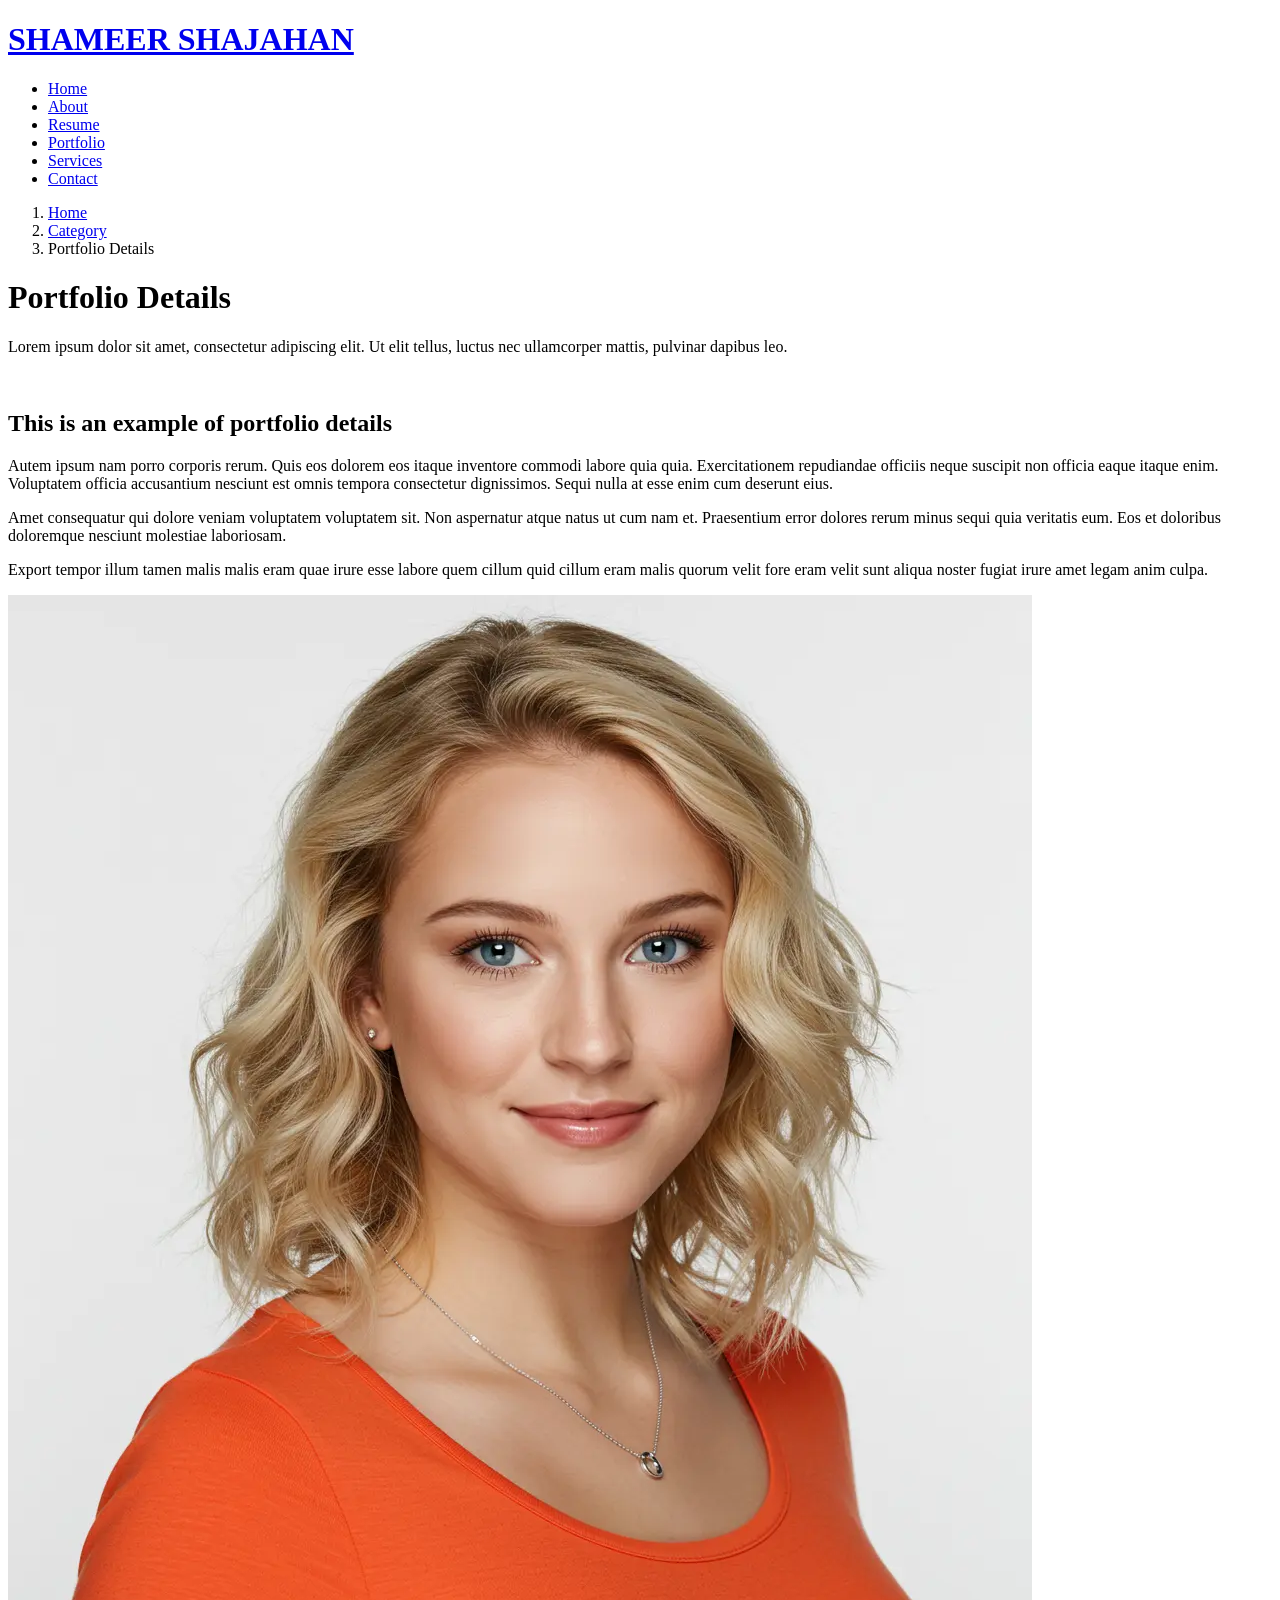
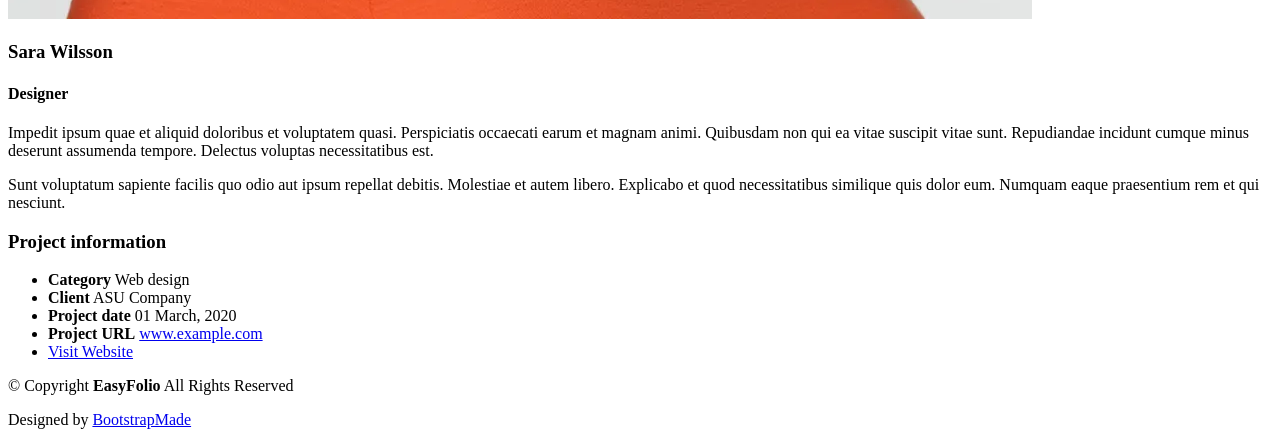
==== portfolio-details.html @ fe0ed195 "add my new portfolio" ====
<!DOCTYPE html>
<html lang="en">


  <head>
    <meta charset="utf-8">
    <meta content="width=device-width, initial-scale=1.0" name="viewport">
    <title>shameer shajahan</title>
    <meta name="description" content="">
    <meta name="keywords" content="">
  
    <!-- Favicons -->
    <!-- <link href="assets/img/favicon.png" rel="icon"> -->
    <link href="assets/img/apple-touch-icon.png" rel="apple-touch-icon">
  
    <!-- Fonts -->
    <link href="https://fonts.googleapis.com" rel="preconnect">
    <link href="https://fonts.gstatic.com" rel="preconnect" crossorigin>
    <link href="https://fonts.googleapis.com/css2?family=Roboto:ital,wght@0,100;0,300;0,400;0,500;0,700;0,900;1,100;1,300;1,400;1,500;1,700;1,900&family=Noto+Sans:ital,wght@0,100;0,200;0,300;0,400;0,500;0,600;0,700;0,800;0,900;1,100;1,200;1,300;1,400;1,500;1,600;1,700;1,800;1,900&family=Questrial:wght@400&display=swap" rel="stylesheet">
  
    <!-- Vendor CSS Files -->
    <link href="assets/vendor/bootstrap/css/bootstrap.min.css" rel="stylesheet">
    <link href="assets/vendor/bootstrap-icons/bootstrap-icons.css" rel="stylesheet">
    <link href="assets/vendor/aos/aos.css" rel="stylesheet">
    <link href="assets/vendor/glightbox/css/glightbox.min.css" rel="stylesheet">
    <link href="assets/vendor/swiper/swiper-bundle.min.css" rel="stylesheet">
  
    <!-- Main CSS File -->
    <link href="assets/css/main.css" rel="stylesheet">
  
    <!-- =======================================================
    * Template Name: EasyFolio
    * Template URL: https://bootstrapmade.com/easyfolio-bootstrap-portfolio-template/
    * Updated: Feb 21 2025 with Bootstrap v5.3.3
    * Author: BootstrapMade.com
    * License: https://bootstrapmade.com/license/
    ======================================================== -->
  </head>
  
  <body class="index-page">
  
    <header id="header" class="header d-flex align-items-center sticky-top">
      <div class="header-container container-fluid container-xl position-relative d-flex align-items-center justify-content-between">
  
        <a href="index.html" class="logo d-flex align-items-center me-auto me-xl-0">
          <!-- Uncomment the line below if you also wish to use an image logo -->
          <!-- <img src="assets/img/logo.webp" alt=""> -->
          <h1 class="sitename">SHAMEER SHAJAHAN</h1>
        </a>
  
        <nav id="navmenu" class="navmenu">
          <ul>
            <li><a href="#hero" class="active">Home</a></li>
            <li><a href="#about">About</a></li>
            <li><a href="#resume">Resume</a></li>
            <li><a href="#portfolio">Portfolio</a></li>
            <li><a href="#services">Services</a></li>
            <!-- <li class="dropdown"><a href="#"><span>Dropdown</span> <i class="bi bi-chevron-down toggle-dropdown"></i></a>
              <ul>
                <li><a href="#">Dropdown 1</a></li>
                <li class="dropdown"><a href="#"><span>Deep Dropdown</span> <i class="bi bi-chevron-down toggle-dropdown"></i></a>
                  <ul>
                    <li><a href="#">Deep Dropdown 1</a></li>
                    <li><a href="#">Deep Dropdown 2</a></li>
                    <li><a href="#">Deep Dropdown 3</a></li>
                    <li><a href="#">Deep Dropdown 4</a></li>
                    <li><a href="#">Deep Dropdown 5</a></li>
                  </ul>
                </li>
                <li><a href="#">Dropdown 2</a></li>
                <li><a href="#">Dropdown 3</a></li>
                <li><a href="#">Dropdown 4</a></li>
              </ul>
            </li> -->
            <li><a href="#contact">Contact</a></li>
          </ul>
          <i class="mobile-nav-toggle d-xl-none bi bi-list"></i>
        </nav>
  
        <div class="header-social-links">
          <a href="#" class="linkedin"><i class="bi bi-linkedin"></i></a>
          <!-- <a href="#" class="twitter"><i class="bi bi-twitter-x"></i></a> -->
          <a href="#" class="instagram"><i class="bi bi-instagram"></i></a>
          <a href="#" class="facebook"><i class="bi bi-facebook"></i></a>
        </div>
  
      </div>
    </header>
  

  <main class="main">

    <!-- Page Title -->
    <div class="page-title">
      <div class="breadcrumbs">
        <nav aria-label="breadcrumb">
          <ol class="breadcrumb">
            <li class="breadcrumb-item"><a href="#"><i class="bi bi-house"></i> Home</a></li>
            <li class="breadcrumb-item"><a href="#">Category</a></li>
            <li class="breadcrumb-item active current">Portfolio Details</li>
          </ol>
        </nav>
      </div>

      <div class="title-wrapper">
        <h1>Portfolio Details</h1>
        <p>Lorem ipsum dolor sit amet, consectetur adipiscing elit. Ut elit tellus, luctus nec ullamcorper mattis, pulvinar dapibus leo.</p>
      </div>
    </div><!-- End Page Title -->

    <!-- Portfolio Details Section -->
    <section id="portfolio-details" class="portfolio-details section">

      <div class="container" data-aos="fade-up">

        <div class="row gy-4 g-lg-5">
          <div class="col-lg-6">
            <img src="assets/img/portfolio/portfolio-1.webp" class="img-fluid mb-4" alt="">
            <img src="assets/img/portfolio/portfolio-10.webp" class="img-fluid mb-4" alt="">
            <img src="assets/img/portfolio/portfolio-7.webp" class="img-fluid mb-4" alt="">
            <img src="assets/img/portfolio/portfolio-4.webp" class="img-fluid mb-4" alt="">
            <img src="assets/img/portfolio/portfolio-5.webp" class="img-fluid mb-4" alt="">
            <img src="assets/img/portfolio/portfolio-11.webp" class="img-fluid mb-4" alt="">
            <img src="assets/img/portfolio/portfolio-8.webp" class="img-fluid mb-4" alt="">
          </div>

          <div class="col-lg-6">

            <div class="position-sticky" style="top: 40px">
              <div class="portfolio-description">
                <h2>This is an example of portfolio details</h2>
                <p>
                  Autem ipsum nam porro corporis rerum. Quis eos dolorem eos itaque inventore commodi labore quia quia. Exercitationem repudiandae officiis neque suscipit non officia eaque itaque enim. Voluptatem officia accusantium nesciunt est omnis tempora consectetur dignissimos. Sequi nulla at esse enim cum deserunt eius.
                </p>
                <p>
                  Amet consequatur qui dolore veniam voluptatem voluptatem sit. Non aspernatur atque natus ut cum nam et. Praesentium error dolores rerum minus sequi quia veritatis eum. Eos et doloribus doloremque nesciunt molestiae laboriosam.
                </p>

                <div class="testimonial-item">
                  <p>
                    <i class="bi bi-quote quote-icon-left"></i>
                    <span>Export tempor illum tamen malis malis eram quae irure esse labore quem cillum quid cillum eram malis quorum velit fore eram velit sunt aliqua noster fugiat irure amet legam anim culpa.</span>
                    <i class="bi bi-quote quote-icon-right"></i>
                  </p>
                  <div>
                    <img src="assets/img/person/person-f-5.webp" class="testimonial-img" alt="">
                    <h3>Sara Wilsson</h3>
                    <h4>Designer</h4>
                  </div>
                </div>

                <p>
                  Impedit ipsum quae et aliquid doloribus et voluptatem quasi. Perspiciatis occaecati earum et magnam animi. Quibusdam non qui ea vitae suscipit vitae sunt. Repudiandae incidunt cumque minus deserunt assumenda tempore. Delectus voluptas necessitatibus est.
                </p>

                <p>
                  Sunt voluptatum sapiente facilis quo odio aut ipsum repellat debitis. Molestiae et autem libero. Explicabo et quod necessitatibus similique quis dolor eum. Numquam eaque praesentium rem et qui nesciunt.
                </p>

              </div>

              <div class="portfolio-info mt-5">
                <h3>Project information</h3>
                <ul>
                  <li><strong>Category</strong> Web design</li>
                  <li><strong>Client</strong> ASU Company</li>
                  <li><strong>Project date</strong> 01 March, 2020</li>
                  <li><strong>Project URL</strong> <a href="#">www.example.com</a></li>
                  <li><a href="#" class="btn-visit align-self-start">Visit Website</a></li>
                </ul>
              </div>
            </div>

          </div>
        </div>

      </div>

    </section><!-- /Portfolio Details Section -->

  </main>

  <footer id="footer" class="footer">

    <div class="container">
      <div class="copyright text-center ">
        <p>© <span>Copyright</span> <strong class="px-1 sitename">EasyFolio</strong> <span>All Rights Reserved</span></p>
      </div>
      <div class="social-links d-flex justify-content-center">
        <a href=""><i class="bi bi-twitter-x"></i></a>
        <a href=""><i class="bi bi-facebook"></i></a>
        <a href=""><i class="bi bi-instagram"></i></a>
        <a href=""><i class="bi bi-linkedin"></i></a>
      </div>
      <div class="credits">
        <!-- All the links in the footer should remain intact. -->
        <!-- You can delete the links only if you've purchased the pro version. -->
        <!-- Licensing information: https://bootstrapmade.com/license/ -->
        <!-- Purchase the pro version with working PHP/AJAX contact form: [buy-url] -->
        Designed by <a href="https://bootstrapmade.com/">BootstrapMade</a>
      </div>
    </div>

  </footer>

  <!-- Scroll Top -->
  <a href="#" id="scroll-top" class="scroll-top d-flex align-items-center justify-content-center"><i class="bi bi-arrow-up-short"></i></a>

  <!-- Vendor JS Files -->
  <script src="assets/vendor/bootstrap/js/bootstrap.bundle.min.js"></script>
  <script src="assets/vendor/php-email-form/validate.js"></script>
  <script src="assets/vendor/aos/aos.js"></script>
  <script src="assets/vendor/waypoints/noframework.waypoints.js"></script>
  <script src="assets/vendor/glightbox/js/glightbox.min.js"></script>
  <script src="assets/vendor/imagesloaded/imagesloaded.pkgd.min.js"></script>
  <script src="assets/vendor/isotope-layout/isotope.pkgd.min.js"></script>
  <script src="assets/vendor/swiper/swiper-bundle.min.js"></script>

  <!-- Main JS File -->
  <script src="assets/js/main.js"></script>

</body>

</html>
---- assets/css/main.css ----
/**
* Template Name: EasyFolio
* Template URL: https://bootstrapmade.com/easyfolio-bootstrap-portfolio-template/
* Updated: Feb 21 2025 with Bootstrap v5.3.3
* Author: BootstrapMade.com
* License: https://bootstrapmade.com/license/
*/

/*--------------------------------------------------------------
# Font & Color Variables
# Help: https://bootstrapmade.com/color-system/
--------------------------------------------------------------*/
/* Fonts */
:root {
  --default-font: "Roboto",  system-ui, -apple-system, "Segoe UI", Roboto, "Helvetica Neue", Arial, "Noto Sans", "Liberation Sans", sans-serif, "Apple Color Emoji", "Segoe UI Emoji", "Segoe UI Symbol", "Noto Color Emoji";
  --heading-font: "Questrial",  sans-serif;
  --nav-font: "Noto Sans",  sans-serif;
}

/* Global Colors - The following color variables are used throughout the website. Updating them here will change the color scheme of the entire website */
:root { 
  --background-color: #ffffff; /* Background color for the entire website, including individual sections */
  --default-color: #0a0f14; /* Default color used for the majority of the text content across the entire website */
  --heading-color: #0f2943; /* Color for headings, subheadings and title throughout the website */
  --accent-color: #e87532; /* Accent color that represents your brand on the website. It's used for buttons, links, and other elements that need to stand out */
  --surface-color: #ffffff; /* The surface color is used as a background of boxed elements within sections, such as cards, icon boxes, or other elements that require a visual separation from the global background. */
  --contrast-color: #ffffff; /* Contrast color for text, ensuring readability against backgrounds of accent, heading, or default colors. */
}

/* Nav Menu Colors - The following color variables are used specifically for the navigation menu. They are separate from the global colors to allow for more customization options */
:root {
  --nav-color: #0a0f14;  /* The default color of the main navmenu links */
  --nav-hover-color: #e87532; /* Applied to main navmenu links when they are hovered over or active */
  --nav-mobile-background-color: #ffffff; /* Used as the background color for mobile navigation menu */
  --nav-dropdown-background-color: #ffffff; /* Used as the background color for dropdown items that appear when hovering over primary navigation items */
  --nav-dropdown-color: #0a0f14; /* Used for navigation links of the dropdown items in the navigation menu. */
  --nav-dropdown-hover-color: #e87532; /* Similar to --nav-hover-color, this color is applied to dropdown navigation links when they are hovered over. */
}

/* Color Presets - These classes override global colors when applied to any section or element, providing reuse of the sam color scheme. */

.light-background {
  --background-color: #faf9fb;
  --surface-color: #ffffff;
}

.dark-background {
  --background-color: #060606;
  --default-color: #ffffff;
  --heading-color: #ffffff;
  --surface-color: #252525;
  --contrast-color: #ffffff;
}

/* Smooth scroll */
:root {
  scroll-behavior: smooth;
}

/*--------------------------------------------------------------
# General Styling & Shared Classes
--------------------------------------------------------------*/
body {
  color: var(--default-color);
  background-color: var(--background-color);
  font-family: var(--default-font);
}

a {
  color: var(--accent-color);
  text-decoration: none;
  transition: 0.3s;
}

a:hover {
  color: color-mix(in srgb, var(--accent-color), transparent 25%);
  text-decoration: none;
}

h1,
h2,
h3,
h4,
h5,
h6 {
  color: var(--heading-color);
  font-family: var(--heading-font);
}

/* PHP Email Form Messages
------------------------------*/
.php-email-form .error-message {
  display: none;
  background: #df1529;
  color: #ffffff;
  text-align: left;
  padding: 15px;
  margin-bottom: 24px;
  font-weight: 600;
}

.php-email-form .sent-message {
  display: none;
  color: #ffffff;
  background: #059652;
  text-align: center;
  padding: 15px;
  margin-bottom: 24px;
  font-weight: 600;
}

.php-email-form .loading {
  display: none;
  background: var(--surface-color);
  text-align: center;
  padding: 15px;
  margin-bottom: 24px;
}

.php-email-form .loading:before {
  content: "";
  display: inline-block;
  border-radius: 50%;
  width: 24px;
  height: 24px;
  margin: 0 10px -6px 0;
  border: 3px solid var(--accent-color);
  border-top-color: var(--surface-color);
  animation: php-email-form-loading 1s linear infinite;
}

@keyframes php-email-form-loading {
  0% {
    transform: rotate(0deg);
  }

  100% {
    transform: rotate(360deg);
  }
}

/*--------------------------------------------------------------
# Global Header
--------------------------------------------------------------*/
.header {
  color: var(--default-color);
  background-color: var(--background-color);
  padding: 20px 0;
  transition: all 0.5s;
  z-index: 997;
}

.header .header-container {
  background: var(--surface-color);
  border-radius: 50px;
  padding: 5px 25px;
  box-shadow: 0px 2px 15px rgba(0, 0, 0, 0.1);
}

.header .logo {
  line-height: 1;
}

.header .logo img {
  max-height: 36px;
  margin-right: 8px;
}

.header .logo h1 {
  font-size: 24px;
  margin: 0;
  padding-left: 5px;
  font-weight: 500;
  color: var(--heading-color);
}

.header .header-social-links {
  padding-right: 15px;
}

.header .header-social-links a {
  color: color-mix(in srgb, var(--default-color), transparent 40%);
  padding-left: 6px;
  display: inline-block;
  transition: 0.3s;
  font-size: 16px;
}

.header .header-social-links a:hover {
  color: var(--accent-color);
}

.header .header-social-links a i {
  line-height: 0px;
}

@media (max-width: 1200px) {
  .header {
    padding-top: 10px;
  }

  .header .header-container {
    margin-left: 10px;
    margin-right: 10px;
    padding: 10px 5px 10px 15px;
  }

  .header .logo {
    order: 1;
  }

  .header .header-social-links {
    order: 2;
  }

  .header .navmenu {
    order: 3;
  }
}

/*--------------------------------------------------------------
# Navigation Menu
--------------------------------------------------------------*/
/* Navmenu - Desktop */
@media (min-width: 1200px) {
  .navmenu {
    padding: 0;
  }

  .navmenu ul {
    margin: 0;
    padding: 0;
    display: flex;
    list-style: none;
    align-items: center;
  }

  .navmenu li {
    position: relative;
  }

  .navmenu a,
  .navmenu a:focus {
    color: var(--nav-color);
    padding: 18px 15px;
    font-size: 16px;
    font-family: var(--nav-font);
    font-weight: 400;
    display: flex;
    align-items: center;
    justify-content: space-between;
    white-space: nowrap;
    transition: 0.3s;
  }

  .navmenu a i,
  .navmenu a:focus i {
    font-size: 12px;
    line-height: 0;
    margin-left: 5px;
    transition: 0.3s;
  }

  .navmenu li:last-child a {
    padding-right: 0;
  }

  .navmenu li:hover>a,
  .navmenu .active,
  .navmenu .active:focus {
    color: var(--nav-hover-color);
  }

  .navmenu .dropdown ul {
    margin: 0;
    padding: 10px 0;
    background: var(--nav-dropdown-background-color);
    display: block;
    position: absolute;
    visibility: hidden;
    left: 14px;
    top: 130%;
    opacity: 0;
    transition: 0.3s;
    border-radius: 4px;
    z-index: 99;
    box-shadow: 0px 0px 30px rgba(0, 0, 0, 0.1);
  }

  .navmenu .dropdown ul li {
    min-width: 200px;
  }

  .navmenu .dropdown ul a {
    padding: 10px 20px;
    font-size: 15px;
    text-transform: none;
    color: var(--nav-dropdown-color);
  }

  .navmenu .dropdown ul a i {
    font-size: 12px;
  }

  .navmenu .dropdown ul a:hover,
  .navmenu .dropdown ul .active:hover,
  .navmenu .dropdown ul li:hover>a {
    color: var(--nav-dropdown-hover-color);
  }

  .navmenu .dropdown:hover>ul {
    opacity: 1;
    top: 100%;
    visibility: visible;
  }

  .navmenu .dropdown .dropdown ul {
    top: 0;
    left: -90%;
    visibility: hidden;
  }

  .navmenu .dropdown .dropdown:hover>ul {
    opacity: 1;
    top: 0;
    left: -100%;
    visibility: visible;
  }
}

/* Navmenu - Mobile */
@media (max-width: 1199px) {
  .mobile-nav-toggle {
    color: var(--nav-color);
    font-size: 28px;
    line-height: 0;
    margin-right: 10px;
    cursor: pointer;
    transition: color 0.3s;
  }

  .navmenu {
    padding: 0;
    z-index: 9997;
  }

  .navmenu ul {
    display: none;
    list-style: none;
    position: absolute;
    inset: 60px 20px 20px 20px;
    padding: 10px 0;
    margin: 0;
    border-radius: 6px;
    background-color: var(--nav-mobile-background-color);
    overflow-y: auto;
    transition: 0.3s;
    z-index: 9998;
    box-shadow: 0px 0px 30px rgba(0, 0, 0, 0.1);
  }

  .navmenu a,
  .navmenu a:focus {
    color: var(--nav-dropdown-color);
    padding: 10px 20px;
    font-family: var(--nav-font);
    font-size: 17px;
    font-weight: 500;
    display: flex;
    align-items: center;
    justify-content: space-between;
    white-space: nowrap;
    transition: 0.3s;
  }

  .navmenu a i,
  .navmenu a:focus i {
    font-size: 12px;
    line-height: 0;
    margin-left: 5px;
    width: 30px;
    height: 30px;
    display: flex;
    align-items: center;
    justify-content: center;
    border-radius: 50%;
    transition: 0.3s;
    background-color: color-mix(in srgb, var(--accent-color), transparent 90%);
  }

  .navmenu a i:hover,
  .navmenu a:focus i:hover {
    background-color: var(--accent-color);
    color: var(--contrast-color);
  }

  .navmenu a:hover,
  .navmenu .active,
  .navmenu .active:focus {
    color: var(--nav-dropdown-hover-color);
  }

  .navmenu .active i,
  .navmenu .active:focus i {
    background-color: var(--accent-color);
    color: var(--contrast-color);
    transform: rotate(180deg);
  }

  .navmenu .dropdown ul {
    position: static;
    display: none;
    z-index: 99;
    padding: 10px 0;
    margin: 10px 20px;
    background-color: var(--nav-dropdown-background-color);
    border: 1px solid color-mix(in srgb, var(--default-color), transparent 90%);
    box-shadow: none;
    transition: all 0.5s ease-in-out;
  }

  .navmenu .dropdown ul ul {
    background-color: rgba(33, 37, 41, 0.1);
  }

  .navmenu .dropdown>.dropdown-active {
    display: block;
    background-color: rgba(33, 37, 41, 0.03);
  }

  .mobile-nav-active {
    overflow: hidden;
  }

  .mobile-nav-active .mobile-nav-toggle {
    color: #fff;
    position: absolute;
    font-size: 32px;
    top: 15px;
    right: 15px;
    margin-right: 0;
    z-index: 9999;
  }

  .mobile-nav-active .navmenu {
    position: fixed;
    overflow: hidden;
    inset: 0;
    background: rgba(33, 37, 41, 0.8);
    transition: 0.3s;
  }

  .mobile-nav-active .navmenu>ul {
    display: block;
  }
}

/*--------------------------------------------------------------
# Global Footer
--------------------------------------------------------------*/
.footer {
  color: var(--default-color);
  background-color: var(--background-color);
  font-size: 14px;
  padding: 40px 0;
  position: relative;
  box-shadow: 0 5px 25px rgba(0, 0, 0, 0.05);
}

.footer .copyright p {
  margin-bottom: 0;
}

.footer .social-links {
  margin-top: 20px;
}

.footer .social-links a {
  display: flex;
  align-items: center;
  justify-content: center;
  width: 40px;
  height: 40px;
  border-radius: 50%;
  border: 1px solid color-mix(in srgb, var(--default-color), transparent 50%);
  font-size: 16px;
  color: color-mix(in srgb, var(--default-color), transparent 50%);
  margin: 0 5px;
  transition: 0.3s;
}

.footer .social-links a:hover {
  color: var(--accent-color);
  border-color: var(--accent-color);
}

.footer .credits {
  margin-top: 10px;
  font-size: 13px;
  text-align: center;
}

/*--------------------------------------------------------------
# Scroll Top Button
--------------------------------------------------------------*/
.scroll-top {
  position: fixed;
  visibility: hidden;
  opacity: 0;
  right: 15px;
  bottom: -15px;
  z-index: 99999;
  background-color: var(--accent-color);
  width: 44px;
  height: 44px;
  border-radius: 50px;
  transition: all 0.4s;
}

.scroll-top i {
  font-size: 24px;
  color: var(--contrast-color);
  line-height: 0;
}

.scroll-top:hover {
  background-color: color-mix(in srgb, var(--accent-color), transparent 20%);
  color: var(--contrast-color);
}

.scroll-top.active {
  visibility: visible;
  opacity: 1;
  bottom: 15px;
}

/*--------------------------------------------------------------
# Disable aos animation delay on mobile devices
--------------------------------------------------------------*/
@media screen and (max-width: 768px) {
  [data-aos-delay] {
    transition-delay: 0 !important;
  }
}

/*--------------------------------------------------------------
# Global Page Titles & Breadcrumbs
--------------------------------------------------------------*/
.page-title {
  text-align: center;
  padding: 20px 0;
}

.page-title .breadcrumbs {
  margin-bottom: 1.5rem;
}

.page-title .breadcrumbs .breadcrumb {
  justify-content: center;
  margin: 0;
  padding: 0;
  background: none;
}

.page-title .breadcrumbs .breadcrumb .breadcrumb-item {
  font-size: 0.9rem;
  color: color-mix(in srgb, var(--default-color), transparent 30%);
}

.page-title .breadcrumbs .breadcrumb .breadcrumb-item.active {
  color: var(--accent-color);
}

.page-title .breadcrumbs .breadcrumb .breadcrumb-item a {
  color: inherit;
  text-decoration: none;
  transition: color 0.3s ease;
}

.page-title .breadcrumbs .breadcrumb .breadcrumb-item a:hover {
  color: var(--accent-color);
}

.page-title .breadcrumbs .breadcrumb .breadcrumb-item a i {
  font-size: 0.9rem;
  margin-right: 0.2rem;
}

.page-title .breadcrumbs .breadcrumb .breadcrumb-item+.breadcrumb-item::before {
  color: color-mix(in srgb, var(--default-color), transparent 50%);
}

.page-title .title-wrapper {
  max-width: 800px;
  margin: 0 auto;
  padding: 1rem 0;
}

.page-title .title-wrapper h1 {
  font-size: 2.5rem;
  margin-bottom: 1rem;
  font-weight: 700;
  color: var(--heading-color);
}

.page-title .title-wrapper p {
  font-size: 1.1rem;
  color: color-mix(in srgb, var(--default-color), transparent 20%);
  margin: 0;
  line-height: 1.6;
}

@media (max-width: 768px) {
  .page-title .title-wrapper h1 {
    font-size: 2rem;
  }

  .page-title .title-wrapper p {
    font-size: 1rem;
  }
}

@media (max-width: 576px) {
  .page-title .title-wrapper h1 {
    font-size: 1.75rem;
  }
}

/*--------------------------------------------------------------
# Global Sections
--------------------------------------------------------------*/
section,
.section {
  color: var(--default-color);
  background-color: var(--background-color);
  padding: 60px 0;
  scroll-margin-top: 90px;
  overflow: clip;
}

@media (max-width: 1199px) {

  section,
  .section {
    scroll-margin-top: 66px;
  }
}

/*--------------------------------------------------------------
# Global Section Titles
--------------------------------------------------------------*/
.section-title {
  text-align: center;
  padding-bottom: 60px;
  position: relative;
}

.section-title h2 {
  font-size: 42px;
  font-weight: 700;
  margin-bottom: 10px;
  background: linear-gradient(120deg, var(--heading-color), var(--accent-color));
  -webkit-background-clip: text;
  -webkit-text-fill-color: transparent;
  background-clip: text;
  position: relative;
}

.section-title .title-shape {
  width: 200px;
  height: 20px;
  margin: 0 auto;
  color: var(--accent-color);
  opacity: 0.5;
}

.section-title .title-shape svg {
  width: 100%;
  height: 100%;
}

.section-title p {
  margin: 15px auto 0;
  font-size: 16px;
  max-width: 700px;
  color: color-mix(in srgb, var(--default-color), transparent 25%);
  line-height: 1.8;
}

@media (max-width: 768px) {
  .section-title h2 {
    font-size: 32px;
  }

  .section-title .subtitle-wrapper .subtitle {
    font-size: 13px;
  }
}

/*--------------------------------------------------------------
# Hero Section
--------------------------------------------------------------*/
.hero {
  padding: 80px 0;
  position: relative;
  overflow: hidden;
}

.hero .content h2 {
  font-size: 3.5rem;
  font-weight: 700;
  line-height: 1.2;
  margin-bottom: 1.5rem;
}

@media (max-width: 991px) {
  .hero .content h2 {
    font-size: 2.5rem;
  }
}

.hero .content .lead {
  font-size: 1.25rem;
  margin-bottom: 2rem;
  color: color-mix(in srgb, var(--default-color), transparent 20%);
}

.hero .cta-buttons {
  display: flex;
  gap: 1rem;
  margin-bottom: 3rem;
}

@media (max-width: 576px) {
  .hero .cta-buttons {
    flex-direction: column;
  }
}

.hero .cta-buttons .btn {
  padding: 0.8rem 2rem;
  font-size: 1rem;
  font-weight: 500;
  border-radius: 50px;
  transition: all 0.3s ease;
}

.hero .cta-buttons .btn.btn-primary {
  background-color: var(--accent-color);
  border-color: var(--accent-color);
  color: var(--contrast-color);
}

.hero .cta-buttons .btn.btn-primary:hover {
  background-color: color-mix(in srgb, var(--accent-color), transparent 15%);
  border-color: color-mix(in srgb, var(--accent-color), transparent 15%);
  transform: translateY(-2px);
}

.hero .cta-buttons .btn.btn-outline {
  border: 2px solid color-mix(in srgb, var(--accent-color), transparent 70%);
  color: var(--accent-color);
  background: transparent;
}

.hero .cta-buttons .btn.btn-outline:hover {
  background-color: var(--accent-color);
  color: var(--contrast-color);
  transform: translateY(-2px);
}

.hero .hero-stats {
  display: flex;
  gap: 3rem;
  margin-top: 2rem;
}

@media (max-width: 576px) {
  .hero .hero-stats {
    flex-direction: column;
    gap: 1.5rem;
  }
}

.hero .hero-stats .stat-item .stat-number {
  display: block;
  font-size: 2.5rem;
  font-weight: 700;
  color: var(--heading-color);
  line-height: 1;
}

.hero .hero-stats .stat-item .stat-label {
  font-size: 0.9rem;
  color: color-mix(in srgb, var(--default-color), transparent 30%);
  margin-top: 0.5rem;
  display: block;
}

.hero .hero-image {
  position: relative;
  padding: 2rem;
}

.hero .hero-image img {
  position: relative;
  z-index: 2;
}

.hero .hero-image .shape-1,
.hero .hero-image .shape-2 {
  position: absolute;
  border-radius: 30% 70% 70% 30%/30% 30% 70% 70%;
  z-index: 1;
}

.hero .hero-image .shape-1 {
  width: 300px;
  height: 300px;
  background-color: color-mix(in srgb, var(--accent-color), transparent 85%);
  top: -20px;
  right: -20px;
  animation: morphShape 15s linear infinite;
}

.hero .hero-image .shape-2 {
  width: 200px;
  height: 200px;
  background-color: color-mix(in srgb, var(--heading-color), transparent 90%);
  bottom: -20px;
  left: -20px;
  animation: morphShape 20s linear infinite reverse;
}

@media (max-width: 991px) {
  .hero {
    text-align: center;
    padding: 60px 0;
  }

  .hero .cta-buttons {
    justify-content: center;
  }

  .hero .hero-stats {
    justify-content: center;
  }

  .hero .hero-image {
    margin-top: 3rem;
  }
}

@keyframes morphShape {
  0% {
    border-radius: 30% 70% 70% 30%/30% 30% 70% 70%;
  }

  25% {
    border-radius: 58% 42% 75% 25%/76% 46% 54% 24%;
  }

  50% {
    border-radius: 50% 50% 33% 67%/55% 27% 73% 45%;
  }

  75% {
    border-radius: 33% 67% 58% 42%/63% 68% 32% 37%;
  }

  100% {
    border-radius: 30% 70% 70% 30%/30% 30% 70% 70%;
  }
}

/*--------------------------------------------------------------
# About Section
--------------------------------------------------------------*/
.about .about-image {
  position: relative;
}

.about .about-image img {
  box-shadow: 0 0 30px rgba(0, 0, 0, 0.1);
}

.about .about-content {
  padding-left: 2rem;
}

@media (max-width: 991.98px) {
  .about .about-content {
    padding-left: 0;
    margin-top: 3rem;
  }
}

.about .about-content .subtitle {
  font-size: 0.875rem;
  font-weight: 600;
  letter-spacing: 2px;
  color: var(--accent-color);
  margin-bottom: 1rem;
  display: block;
}

.about .about-content h2 {
  font-size: 2rem;
  font-weight: 700;
  margin-bottom: 1.5rem;
}

.about .about-content .lead {
  font-size: 1.1rem;
  color: color-mix(in srgb, var(--default-color), transparent 25%);
}

.about .personal-info {
  margin-top: 2rem;
  padding: 2rem;
  background-color: var(--surface-color);
  border-radius: 1rem;
  box-shadow: 0 0 30px rgba(0, 0, 0, 0.05);
}

.about .personal-info .info-item {
  display: flex;
  flex-direction: column;
  gap: 0.5rem;
}

.about .personal-info .info-item .label {
  font-size: 0.875rem;
  color: color-mix(in srgb, var(--default-color), transparent 40%);
}

.about .personal-info .info-item .value {
  font-weight: 600;
  color: var(--heading-color);
}

.about .signature {
  display: flex;
  align-items: center;
  gap: 1.5rem;
}

.about .signature .signature-image {
  max-width: 150px;
}

.about .signature .signature-info h4 {
  font-size: 1.25rem;
  margin-bottom: 0.25rem;
}

.about .signature .signature-info p {
  font-size: 0.875rem;
  color: color-mix(in srgb, var(--default-color), transparent 40%);
  margin: 0;
}

/*--------------------------------------------------------------
# Skills Section
--------------------------------------------------------------*/
.skills .skill-box {
  background-color: var(--surface-color);
  padding: 2rem;
  border-radius: 8px;
  box-shadow: 0 0 20px rgba(0, 0, 0, 0.05);
}

.skills .skill-box h3 {
  font-size: 1.2rem;
  margin-bottom: 1rem;
  font-weight: 600;
}

.skills .skill-box p {
  font-size: 0.9rem;
  margin-bottom: 0.8rem;
  opacity: 0.6;
}

.skills .skill-box .progress {
  background-color: color-mix(in srgb, var(--accent-color), transparent 85%);
  border-radius: 50px;
  height: 8px;
  margin-top: 5px;
  overflow: hidden;
}

.skills .skill-box .progress .progress-bar {
  background-color: var(--accent-color);
  height: 100%;
  position: relative;
  border-radius: 50px;
  transition: 0.9s;
  width: 1px;
}

/*--------------------------------------------------------------
# Resume Section
--------------------------------------------------------------*/
.resume .resume-wrapper .resume-block {
  margin-bottom: 3rem;
}

.resume .resume-wrapper .resume-block:last-child {
  margin-bottom: 0;
}

.resume .resume-wrapper .resume-block h2 {
  font-size: 2rem;
  margin-bottom: 0.8rem;
  font-weight: 700;
}

.resume .resume-wrapper .resume-block h2 span {
  color: var(--accent-color);
}

.resume .resume-wrapper .resume-block .lead {
  color: color-mix(in srgb, var(--default-color), transparent 25%);
  margin-bottom: 3rem;
}

.resume .resume-wrapper .timeline {
  position: relative;
}

.resume .resume-wrapper .timeline::before {
  content: "";
  position: absolute;
  left: 20%;
  top: 0;
  height: 100%;
  width: 2px;
  background-color: color-mix(in srgb, var(--accent-color), transparent 85%);
}

.resume .resume-wrapper .timeline .timeline-item {
  display: flex;
  align-items: flex-start;
  margin-bottom: 2.5rem;
  position: relative;
}

.resume .resume-wrapper .timeline .timeline-item:last-child {
  margin-bottom: 0;
}

.resume .resume-wrapper .timeline .timeline-item .timeline-left {
  width: 20%;
  padding-right: 3rem;
}

.resume .resume-wrapper .timeline .timeline-item .timeline-left .company {
  color: var(--heading-color);
  font-weight: 600;
  font-size: 1.1rem;
  margin-bottom: 0.25rem;
}

.resume .resume-wrapper .timeline .timeline-item .timeline-left .period {
  color: var(--accent-color);
  font-size: 0.9rem;
}

.resume .resume-wrapper .timeline .timeline-item .timeline-dot {
  position: absolute;
  left: calc(20% + 1px);
  transform: translateX(-50%);
  width: 1rem;
  height: 1rem;
  background-color: var(--accent-color);
  border-radius: 50%;
}

.resume .resume-wrapper .timeline .timeline-item .timeline-right {
  width: 70%;
  padding-left: 3rem;
  margin-top: -4px;
}

.resume .resume-wrapper .timeline .timeline-item .timeline-right .position {
  color: var(--heading-color);
  font-size: 1.2rem;
  margin-bottom: 0.6rem;
  font-weight: 600;
}

.resume .resume-wrapper .timeline .timeline-item .timeline-right .description {
  color: color-mix(in srgb, var(--default-color), transparent 25%);
}

.resume .resume-wrapper .timeline .timeline-item .timeline-right ul {
  padding-left: 15px;
}

.resume .resume-wrapper .timeline .timeline-item .timeline-right ul li {
  padding-bottom: 12px;
}

@media (max-width: 992px) {
  .resume .resume-wrapper .resume-block h2 {
    font-size: 2rem;
  }

  .resume .resume-wrapper .timeline::before {
    left: 1rem;
  }

  .resume .resume-wrapper .timeline .timeline-item {
    flex-direction: column;
    margin-bottom: 20px;
  }

  .resume .resume-wrapper .timeline .timeline-item .timeline-left {
    width: 100%;
    text-align: left;
    padding-right: 0;
    padding-left: 2.5rem;
    margin-bottom: 1.6rem;
    margin-top: -4px;
  }

  .resume .resume-wrapper .timeline .timeline-item .timeline-dot {
    left: calc(1rem + 1px);
  }

  .resume .resume-wrapper .timeline .timeline-item .timeline-right {
    width: 100%;
    padding-left: 2.5rem;
  }
}

/*--------------------------------------------------------------
# Portfolio Section
--------------------------------------------------------------*/
.portfolio .portfolio-filters-container {
  margin-bottom: 40px;
}

.portfolio .portfolio-filters {
  display: flex;
  justify-content: center;
  gap: 15px;
  flex-wrap: wrap;
  padding: 0;
  margin: 0;
  list-style: none;
}

.portfolio .portfolio-filters li {
  font-size: 15px;
  font-weight: 500;
  padding: 8px 20px;
  cursor: pointer;
  border-radius: 30px;
  background-color: color-mix(in srgb, var(--surface-color), transparent 50%);
  color: var(--default-color);
  transition: all 0.3s ease-in-out;
}

.portfolio .portfolio-filters li:hover {
  background-color: color-mix(in srgb, var(--accent-color), transparent 85%);
  color: var(--accent-color);
  transform: translateY(-2px);
}

.portfolio .portfolio-filters li.filter-active {
  background-color: var(--accent-color);
  color: var(--contrast-color);
}

.portfolio .portfolio-card {
  background-color: var(--surface-color);
  border-radius: 15px;
  overflow: hidden;
  box-shadow: 0 5px 25px rgba(0, 0, 0, 0.05);
  transition: all 0.3s ease-in-out;
}

.portfolio .portfolio-card:hover {
  transform: translateY(-10px);
  box-shadow: 0 8px 35px rgba(0, 0, 0, 0.1);
}

.portfolio .portfolio-card:hover .portfolio-overlay {
  opacity: 1;
  visibility: visible;
}

.portfolio .portfolio-card:hover .portfolio-overlay .portfolio-actions {
  transform: translateY(0);
}

.portfolio .portfolio-card .portfolio-image {
  position: relative;
  overflow: hidden;
  aspect-ratio: 16/10;
}

.portfolio .portfolio-card .portfolio-image img {
  width: 100%;
  height: 100%;
  object-fit: cover;
  transition: transform 0.6s ease-in-out;
}

.portfolio .portfolio-card .portfolio-overlay {
  position: absolute;
  top: 0;
  left: 0;
  width: 100%;
  height: 100%;
  background: linear-gradient(to top, rgba(0, 0, 0, 0.7), transparent);
  opacity: 0;
  visibility: hidden;
  transition: all 0.4s ease-in-out;
  display: flex;
  align-items: flex-end;
  padding: 20px;
}

.portfolio .portfolio-card .portfolio-overlay .portfolio-actions {
  transform: translateY(20px);
  transition: all 0.4s ease-in-out;
  display: flex;
  gap: 15px;
}

.portfolio .portfolio-card .portfolio-overlay .portfolio-actions a {
  width: 45px;
  height: 45px;
  background-color: var(--surface-color);
  border-radius: 50%;
  display: flex;
  align-items: center;
  justify-content: center;
  color: var(--accent-color);
  font-size: 20px;
  transition: all 0.3s ease;
}

.portfolio .portfolio-card .portfolio-overlay .portfolio-actions a:hover {
  background-color: var(--accent-color);
  color: var(--contrast-color);
  transform: scale(1.1);
}

.portfolio .portfolio-card .portfolio-content {
  padding: 25px;
}

.portfolio .portfolio-card .portfolio-content .category {
  font-size: 14px;
  color: var(--accent-color);
  text-transform: uppercase;
  letter-spacing: 1px;
  font-weight: 500;
  display: block;
  margin-bottom: 10px;
}

.portfolio .portfolio-card .portfolio-content h3 {
  font-size: 20px;
  margin: 0 0 15px;
  font-weight: 600;
  transition: color 0.3s ease;
}

.portfolio .portfolio-card .portfolio-content h3:hover {
  color: var(--accent-color);
}

.portfolio .portfolio-card .portfolio-content p {
  font-size: 15px;
  color: color-mix(in srgb, var(--default-color), transparent 30%);
  margin: 0;
  line-height: 1.6;
}

@media (max-width: 768px) {
  .portfolio .portfolio-filters li {
    font-size: 14px;
    padding: 6px 15px;
  }

  .portfolio .portfolio-card .portfolio-content {
    padding: 20px;
  }

  .portfolio .portfolio-card .portfolio-content h3 {
    font-size: 18px;
  }

  .portfolio .portfolio-card .portfolio-content p {
    font-size: 14px;
  }
}

/*--------------------------------------------------------------
# Testimonials Section
--------------------------------------------------------------*/
.testimonials .testimonials-slider {
  width: 100%;
  position: relative;
  padding-bottom: 60px;
}

.testimonials .swiper-wrapper {
  height: auto;
}

.testimonials .testimonial-item {
  background-color: var(--surface-color);
  padding: 40px;
  border-radius: 20px;
}

@media (max-width: 575px) {
  .testimonials .testimonial-item {
    padding: 20px;
  }
}

.testimonials .testimonial-item h2 {
  font-size: 24px;
  font-weight: 600;
  margin-bottom: 20px;
}

.testimonials .testimonial-item p {
  font-size: 16px;
  line-height: 1.8;
  margin-bottom: 30px;
  font-style: italic;
}

.testimonials .testimonial-item .profile {
  gap: 15px;
}

.testimonials .testimonial-item .profile .profile-img {
  width: 60px;
  height: 60px;
  border-radius: 50%;
  object-fit: cover;
}

.testimonials .testimonial-item .profile .profile-info h3 {
  font-size: 18px;
  margin: 0;
  font-weight: 600;
}

.testimonials .testimonial-item .profile .profile-info span {
  font-size: 14px;
  color: color-mix(in srgb, var(--default-color) 70%, transparent);
}

.testimonials .testimonial-item .featured-img-wrapper {
  min-height: 400px;
  position: relative;
  overflow: hidden;
  border-radius: 16px;
}

.testimonials .testimonial-item .featured-img {
  width: 100%;
  height: 100%;
  object-fit: cover;
  position: absolute;
  top: 0;
  left: 0;
}

.testimonials .swiper-navigation {
  position: absolute;
  bottom: 0;
  gap: 10px;
}

.testimonials .swiper-button-prev,
.testimonials .swiper-button-next {
  position: relative;
  left: auto;
  right: auto;
  top: auto;
  margin: 0;
  width: 44px;
  height: 44px;
  background-color: var(--surface-color);
  border-radius: 50%;
  border: 1px solid color-mix(in srgb, var(--default-color) 10%, transparent);
  transition: 0.3s;
}

.testimonials .swiper-button-prev::after,
.testimonials .swiper-button-next::after {
  font-size: 20px;
  color: var(--default-color);
}

.testimonials .swiper-button-prev:hover,
.testimonials .swiper-button-next:hover {
  background-color: var(--accent-color);
  border-color: var(--accent-color);
}

.testimonials .swiper-button-prev:hover::after,
.testimonials .swiper-button-next:hover::after {
  color: var(--contrast-color);
}

/*--------------------------------------------------------------
# Services Section
--------------------------------------------------------------*/
.services {
  padding: 80px 0;
}

.services .servies-title {
  font-size: 2.5rem;
  margin-bottom: 1.5rem;
}

.services .btn-outline-primary {
  color: var(--accent-color);
  border-color: var(--accent-color);
  padding: 10px 30px;
  border-radius: 50px;
  transition: all 0.3s ease;
}

.services .btn-outline-primary:hover {
  background-color: var(--accent-color);
  color: var(--contrast-color);
}

.services .service-item {
  background-color: var(--surface-color);
  padding: 30px;
  border-radius: 10px;
  box-shadow: 0 5px 15px rgba(0, 0, 0, 0.1);
  height: 100%;
  transition: transform 0.3s ease;
}

.services .service-item:hover {
  transform: scale(1.05);
}

.services .service-item i {
  font-size: 2.5rem;
  color: var(--accent-color);
  display: inline-block;
  margin-bottom: 15px;
}

.services .service-item h3 {
  font-size: 1.25rem;
  margin-bottom: 15px;
}

.services .service-item h3 a {
  color: var(--heading-color);
}

.services .service-item h3 a:hover {
  color: var(--accent-color);
}

.services .service-item p {
  font-size: 0.9rem;
  color: color-mix(in srgb, var(--default-color), transparent 25%);
}

@media (max-width: 991px) {
  .services h2 {
    font-size: 2rem;
  }
}

/*--------------------------------------------------------------
# Faq Section
--------------------------------------------------------------*/
.faq .faq-container .faq-item {
  background-color: var(--surface-color);
  position: relative;
  padding: 20px;
  margin-bottom: 15px;
  border: 1px solid color-mix(in srgb, var(--default-color), transparent 85%);
  border-radius: 5px;
  overflow: hidden;
}

.faq .faq-container .faq-item:last-child {
  margin-bottom: 0;
}

.faq .faq-container .faq-item h3 {
  font-weight: 600;
  font-size: 16px;
  line-height: 24px;
  margin: 0 30px 0 0;
  transition: 0.3s;
  cursor: pointer;
  display: flex;
  align-items: center;
}

.faq .faq-container .faq-item h3 .num {
  color: var(--accent-color);
  padding-right: 5px;
}

.faq .faq-container .faq-item h3:hover {
  color: var(--accent-color);
}

.faq .faq-container .faq-item .faq-content {
  display: grid;
  grid-template-rows: 0fr;
  transition: 0.3s ease-in-out;
  visibility: hidden;
  opacity: 0;
}

.faq .faq-container .faq-item .faq-content p {
  margin-bottom: 0;
  overflow: hidden;
}

.faq .faq-container .faq-item .faq-toggle {
  position: absolute;
  top: 20px;
  right: 20px;
  font-size: 16px;
  line-height: 0;
  transition: 0.3s;
  cursor: pointer;
}

.faq .faq-container .faq-item .faq-toggle:hover {
  color: var(--accent-color);
}

.faq .faq-container .faq-active {
  background-color: color-mix(in srgb, var(--accent-color), transparent 97%);
  border-color: color-mix(in srgb, var(--accent-color), transparent 80%);
}

.faq .faq-container .faq-active h3 {
  color: var(--accent-color);
}

.faq .faq-container .faq-active .faq-content {
  grid-template-rows: 1fr;
  visibility: visible;
  opacity: 1;
  padding-top: 10px;
}

.faq .faq-container .faq-active .faq-toggle {
  transform: rotate(90deg);
  color: var(--accent-color);
}

/*--------------------------------------------------------------
# Contact Section
--------------------------------------------------------------*/
.contact .section-category {
  font-family: var(--heading-font);
  font-weight: 600;
  font-size: 0.9rem;
  text-transform: uppercase;
  letter-spacing: 1px;
}

.contact .content h2 {
  font-weight: 700;
  line-height: 1.2;
}

.contact .content .lead {
  color: color-mix(in srgb, var(--default-color), transparent 25%);
}

.contact .contact-info .info-item {
  font-size: 1.1rem;
}

.contact .contact-info .info-item i {
  color: var(--accent-color);
  font-size: 1.4rem;
}

.contact .contact-info .map-link {
  color: var(--heading-color);
  font-weight: 500;
  font-size: 1.1rem;
  transition: all 0.3s ease;
}

.contact .contact-info .map-link i {
  transition: transform 0.3s ease;
}

.contact .contact-info .map-link:hover {
  color: var(--accent-color);
}

.contact .contact-info .map-link:hover i {
  transform: translateX(5px);
}

.contact .contact-form {
  background-color: var(--surface-color);
  border: none;
  box-shadow: 0 5px 25px rgba(0, 0, 0, 0.05);
  border-radius: 12px;
}

.contact .contact-form .form-control,
.contact .contact-form .form-select {
  padding: 0.75rem 1.25rem;
  border-color: #e5e5e5;
  border-radius: 8px;
  font-size: 1rem;
}

.contact .contact-form .form-control:focus,
.contact .contact-form .form-select:focus {
  border-color: color-mix(in srgb, var(--accent-color), transparent 50%);
  box-shadow: 0 0 0 0.25rem color-mix(in srgb, var(--accent-color), transparent 90%);
}

.contact .contact-form .form-control::placeholder,
.contact .contact-form .form-select::placeholder {
  color: color-mix(in srgb, var(--default-color), transparent 50%);
}

.contact .contact-form .btn-submit {
  background-color: var(--accent-color);
  color: var(--contrast-color);
  padding: 0.75rem 2rem;
  font-weight: 500;
  border-radius: 8px;
  transition: all 0.3s ease;
}

.contact .contact-form .btn-submit:hover {
  background-color: color-mix(in srgb, var(--accent-color), transparent 15%);
  transform: translateY(-1px);
}

.contact .contact-form .btn-submit:active {
  transform: translateY(0);
}

/*--------------------------------------------------------------
# Portfolio Details Section
--------------------------------------------------------------*/
.portfolio-details .portfolio-info h3 {
  font-size: 22px;
  font-weight: 700;
  margin-bottom: 20px;
  padding-bottom: 20px;
  position: relative;
}

.portfolio-details .portfolio-info h3:after {
  content: "";
  position: absolute;
  display: block;
  width: 50px;
  height: 3px;
  background: var(--accent-color);
  left: 0;
  bottom: 0;
}

.portfolio-details .portfolio-info ul {
  list-style: none;
  padding: 0;
  font-size: 15px;
}

.portfolio-details .portfolio-info ul li {
  display: flex;
  flex-direction: column;
  padding-bottom: 15px;
}

.portfolio-details .portfolio-info ul strong {
  text-transform: uppercase;
  font-weight: 400;
  color: color-mix(in srgb, var(--default-color), transparent 50%);
  font-size: 14px;
}

.portfolio-details .portfolio-info .btn-visit {
  padding: 8px 40px;
  background: var(--accent-color);
  color: var(--contrast-color);
  border-radius: 50px;
  transition: 0.3s;
}

.portfolio-details .portfolio-info .btn-visit:hover {
  background: color-mix(in srgb, var(--accent-color), transparent 20%);
}

.portfolio-details .portfolio-description h2 {
  font-size: 26px;
  font-weight: 700;
  margin-bottom: 20px;
}

.portfolio-details .portfolio-description p {
  padding: 0;
}

.portfolio-details .portfolio-description .testimonial-item {
  padding: 30px 30px 0 30px;
  position: relative;
  background: color-mix(in srgb, var(--default-color), transparent 97%);
  margin-bottom: 50px;
}

.portfolio-details .portfolio-description .testimonial-item .testimonial-img {
  width: 90px;
  border-radius: 50px;
  border: 6px solid var(--background-color);
  float: left;
  margin: 0 10px 0 0;
}

.portfolio-details .portfolio-description .testimonial-item h3 {
  font-size: 18px;
  font-weight: bold;
  margin: 15px 0 5px 0;
  padding-top: 20px;
}

.portfolio-details .portfolio-description .testimonial-item h4 {
  font-size: 14px;
  color: #6c757d;
  margin: 0;
}

.portfolio-details .portfolio-description .testimonial-item .quote-icon-left,
.portfolio-details .portfolio-description .testimonial-item .quote-icon-right {
  color: color-mix(in srgb, var(--accent-color), transparent 50%);
  font-size: 26px;
  line-height: 0;
}

.portfolio-details .portfolio-description .testimonial-item .quote-icon-left {
  display: inline-block;
  left: -5px;
  position: relative;
}

.portfolio-details .portfolio-description .testimonial-item .quote-icon-right {
  display: inline-block;
  right: -5px;
  position: relative;
  top: 10px;
  transform: scale(-1, -1);
}

.portfolio-details .portfolio-description .testimonial-item p {
  font-style: italic;
  margin: 0 0 15px 0 0 0;
  padding: 0;
}

/*--------------------------------------------------------------
# Service Details Section
--------------------------------------------------------------*/
.service-details .service-details-slider {
  position: relative;
  overflow: hidden;
  border-radius: 10px;
  z-index: 1;
}

.service-details .service-details-slider .swiper-wrapper {
  height: auto !important;
}

.service-details .service-details-slider .swiper-pagination {
  position: absolute;
  bottom: 20px;
  left: 0;
  right: 0;
  z-index: 2;
}

.service-details .service-details-slider .swiper-pagination .swiper-pagination-bullet {
  width: 10px;
  height: 10px;
  background-color: var(--contrast-color);
  opacity: 0.5;
  transition: 0.3s;
}

.service-details .service-details-slider .swiper-pagination .swiper-pagination-bullet.swiper-pagination-bullet-active {
  opacity: 1;
  width: 20px;
  border-radius: 5px;
}

.service-details .content h3 {
  font-size: 28px;
  font-weight: 700;
  margin-bottom: 20px;
}

.service-details .content p {
  color: color-mix(in srgb, var(--default-color), transparent 20%);
  margin-bottom: 15px;
}

.service-details .content .features .feature-box {
  padding: 20px;
  background: var(--surface-color);
  border-radius: 10px;
  box-shadow: 0 0 20px rgba(0, 0, 0, 0.05);
  height: 100%;
  transition: 0.3s;
}

.service-details .content .features .feature-box:hover {
  transform: translateY(-5px);
}

.service-details .content .features .feature-box i {
  font-size: 24px;
  color: var(--accent-color);
  margin-right: 15px;
}

.service-details .content .features .feature-box h4 {
  font-size: 18px;
  font-weight: 600;
  margin: 0;
}

.service-details .service-info {
  background: var(--surface-color);
  padding: 30px;
  border-radius: 10px;
  box-shadow: 0 0 20px rgba(0, 0, 0, 0.05);
}

.service-details .service-info h4 {
  font-size: 22px;
  font-weight: 700;
  margin-bottom: 25px;
  padding-bottom: 15px;
  border-bottom: 2px solid color-mix(in srgb, var(--accent-color), transparent 85%);
}

.service-details .service-info .info-item {
  margin-bottom: 25px;
}

.service-details .service-info .info-item:last-child {
  margin-bottom: 0;
}

.service-details .service-info .info-item i {
  font-size: 24px;
  color: var(--accent-color);
  margin-bottom: 10px;
}

.service-details .service-info .info-item h5 {
  font-size: 16px;
  font-weight: 600;
  margin-bottom: 5px;
}

.service-details .service-info .info-item p {
  color: color-mix(in srgb, var(--default-color), transparent 20%);
  margin: 0;
}

.service-details .related-services {
  background: var(--surface-color);
  padding: 30px;
  border-radius: 10px;
  box-shadow: 0 0 20px rgba(0, 0, 0, 0.05);
}

.service-details .related-services h4 {
  font-size: 22px;
  font-weight: 700;
  margin-bottom: 25px;
  padding-bottom: 15px;
  border-bottom: 2px solid color-mix(in srgb, var(--accent-color), transparent 85%);
}

.service-details .related-services .service-item {
  margin-bottom: 25px;
  padding-bottom: 25px;
  border-bottom: 1px solid color-mix(in srgb, var(--default-color), transparent 90%);
}

.service-details .related-services .service-item:last-child {
  margin-bottom: 0;
  padding-bottom: 0;
  border-bottom: none;
}

.service-details .related-services .service-item i {
  font-size: 24px;
  color: var(--accent-color);
  margin-bottom: 10px;
}

.service-details .related-services .service-item h5 {
  font-size: 18px;
  margin-bottom: 10px;
}

.service-details .related-services .service-item h5 a {
  color: var(--heading-color);
  transition: 0.3s;
}

.service-details .related-services .service-item h5 a:hover {
  color: var(--accent-color);
}

.service-details .related-services .service-item p {
  color: color-mix(in srgb, var(--default-color), transparent 20%);
  margin: 0;
  font-size: 14px;
}

@media (max-width: 991px) {

  .service-details .service-info,
  .service-details .related-services {
    margin-top: 30px;
  }
}

/*--------------------------------------------------------------
# Starter Section Section
--------------------------------------------------------------*/
.starter-section {
  /* Add your styles here */
}
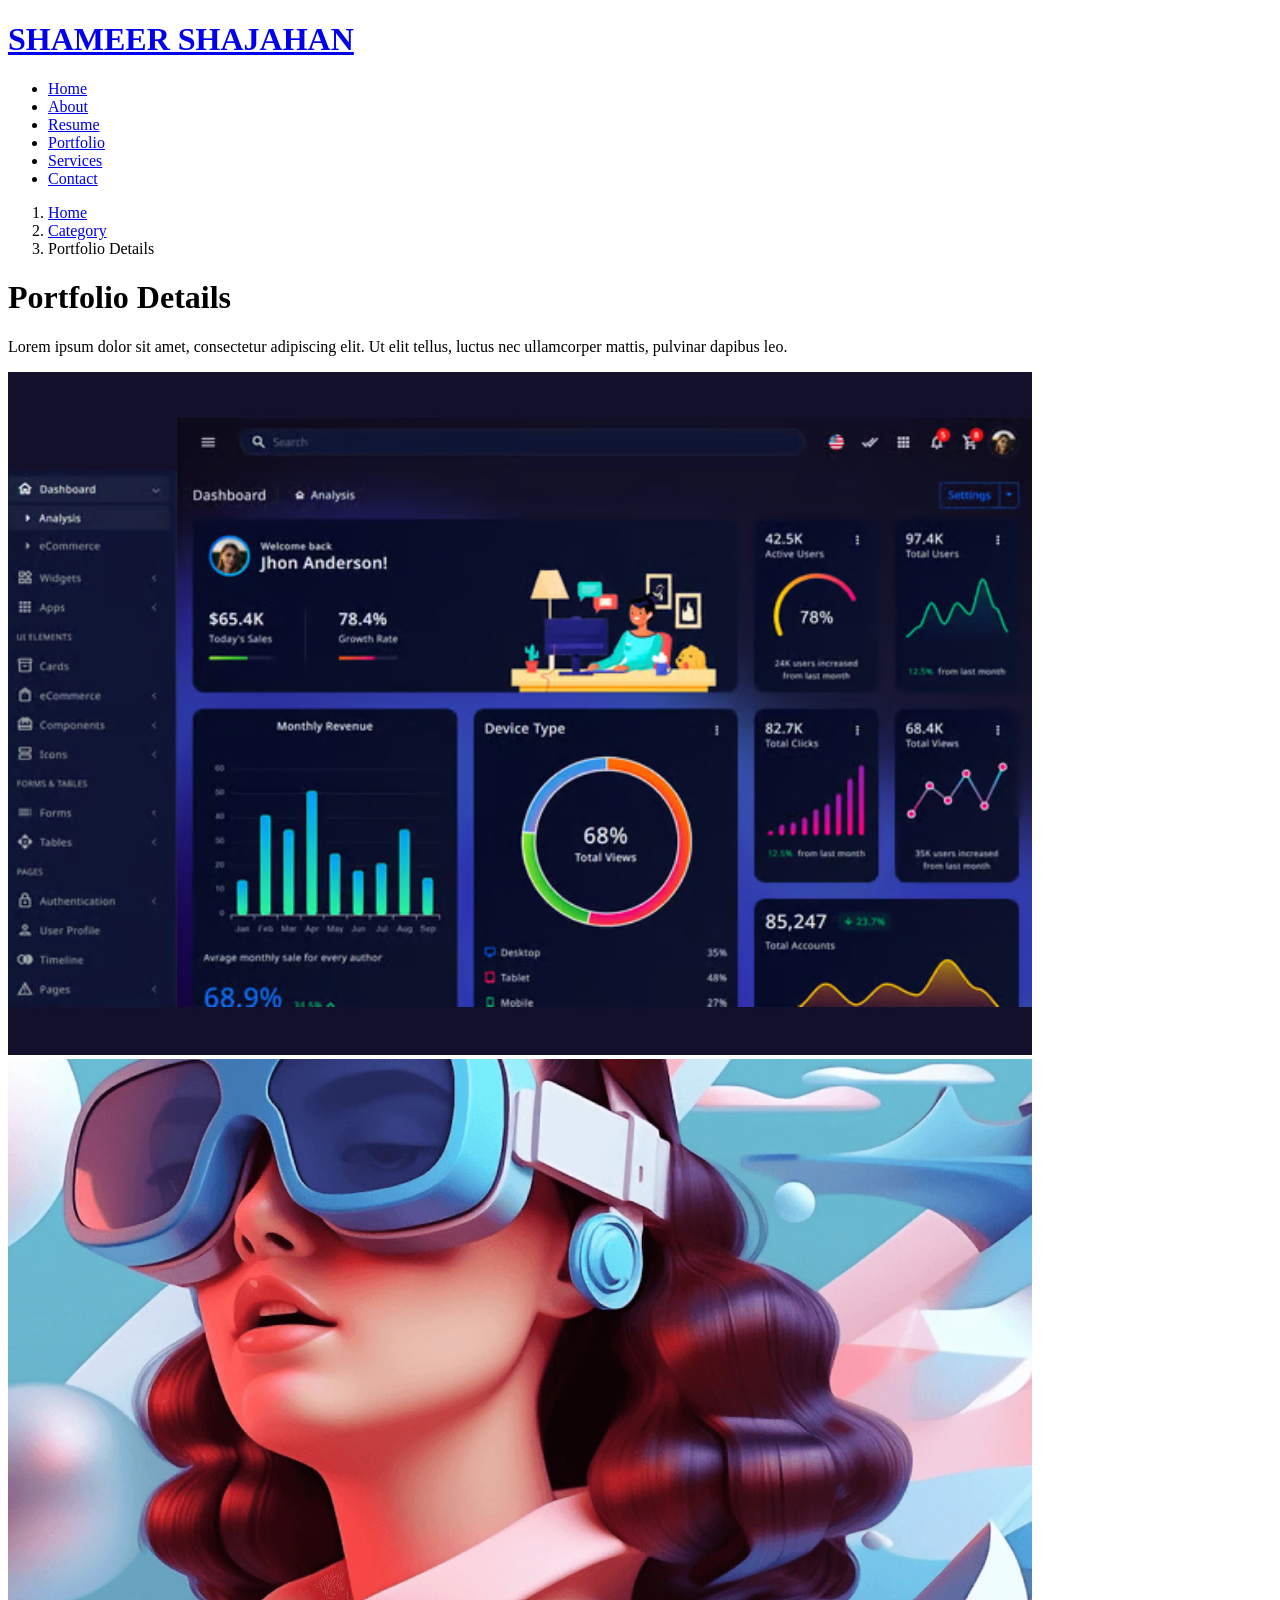
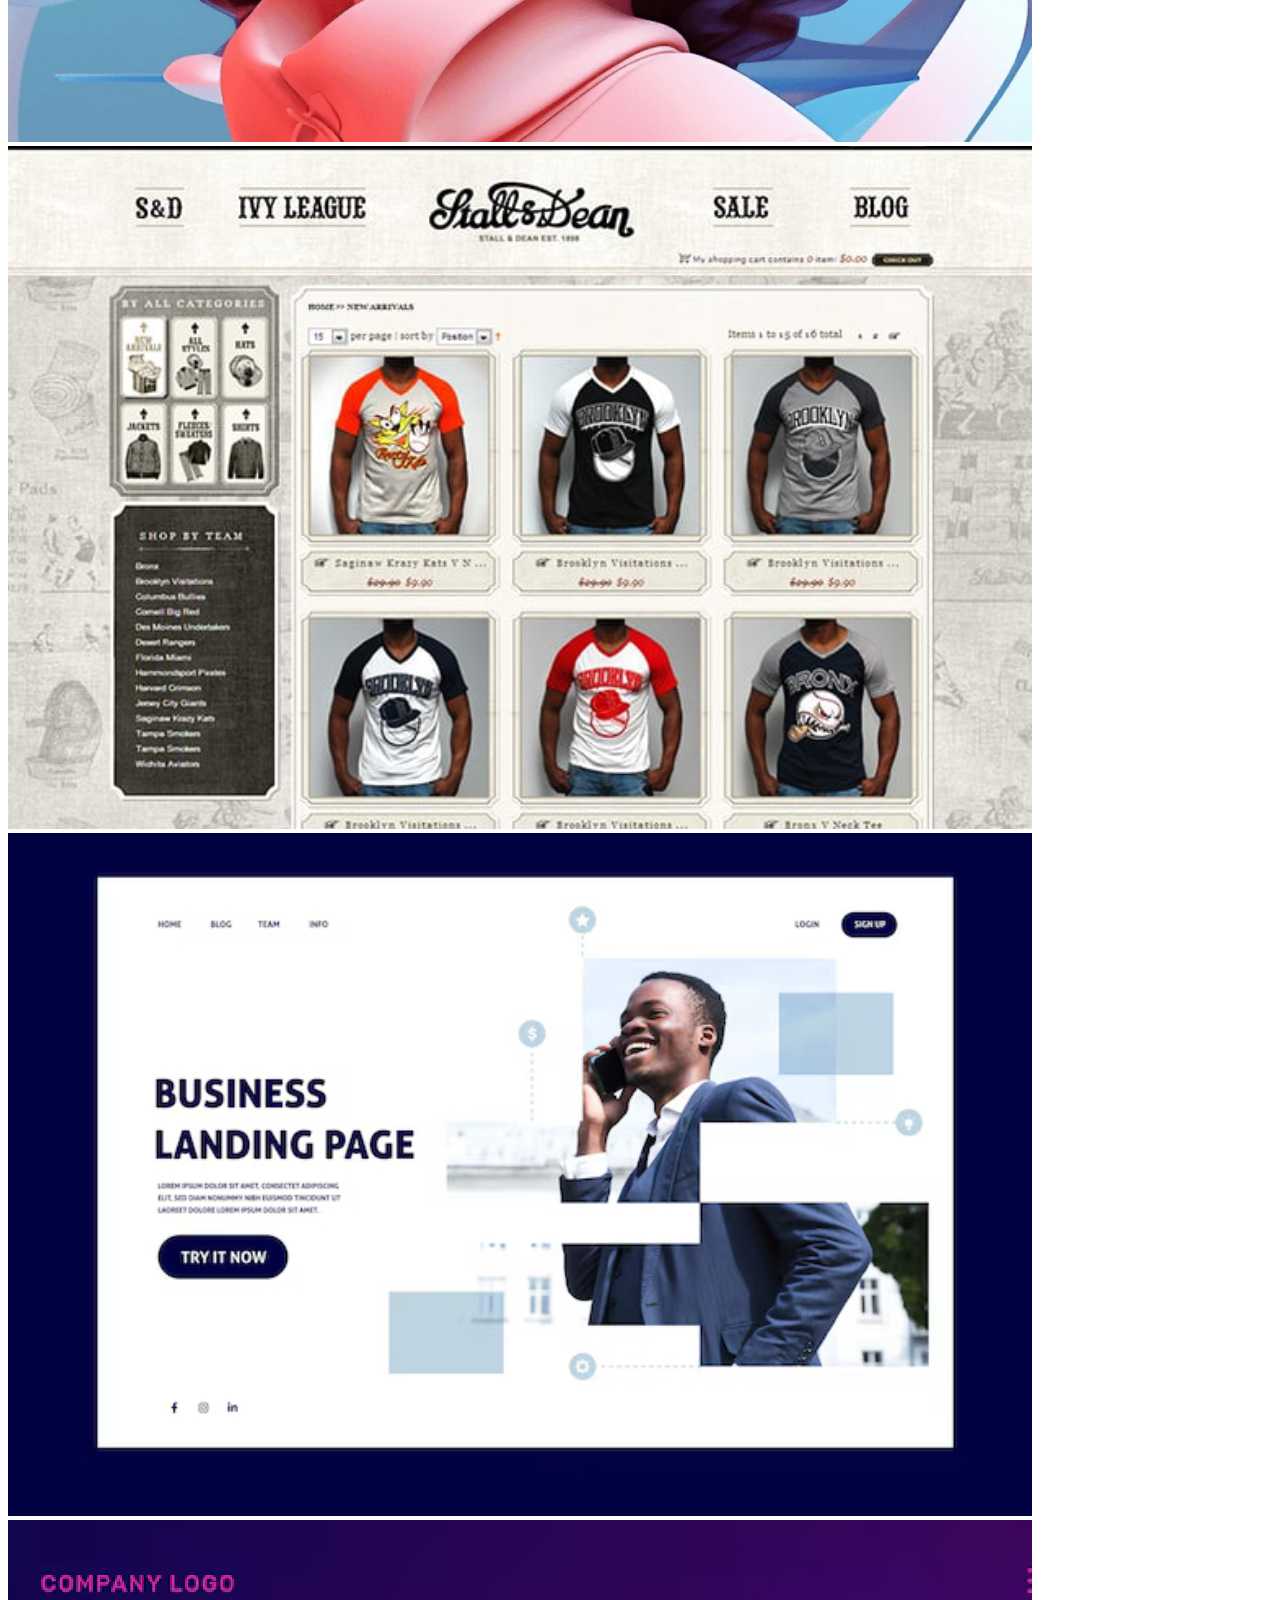
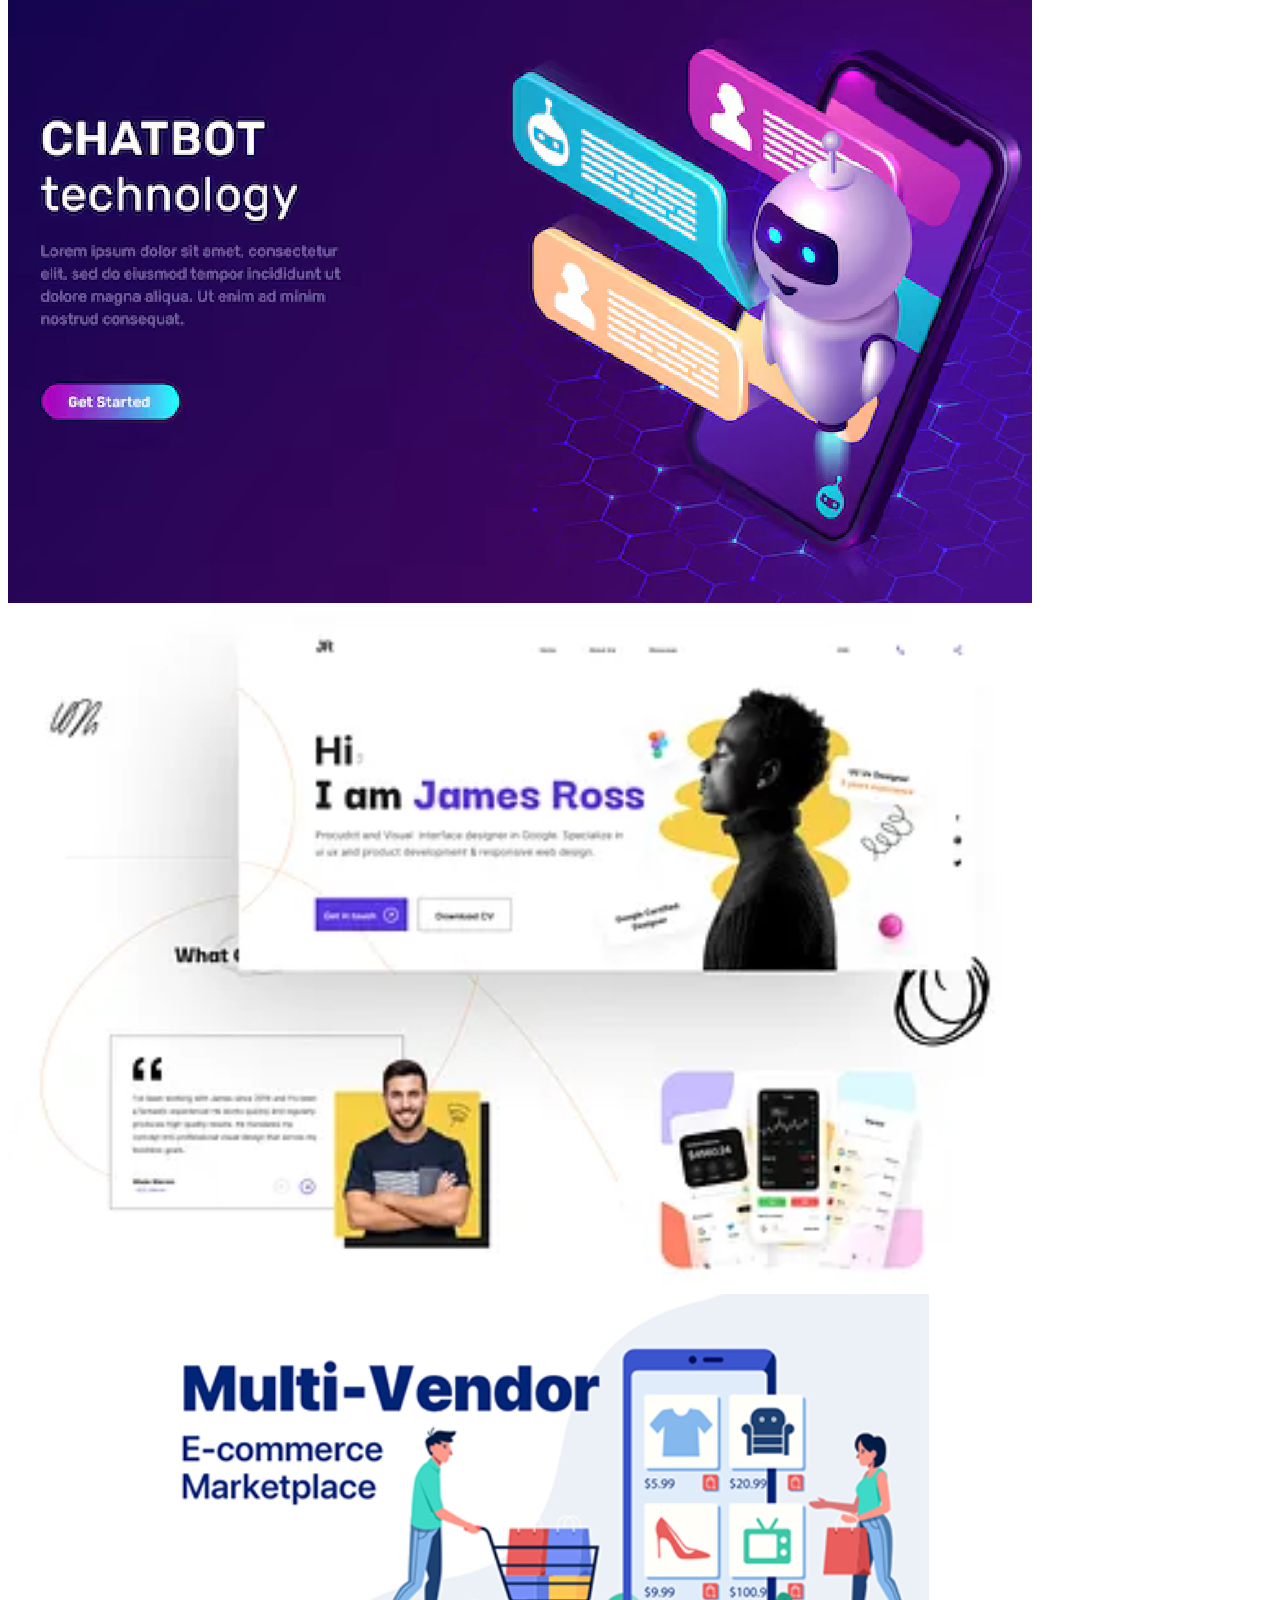
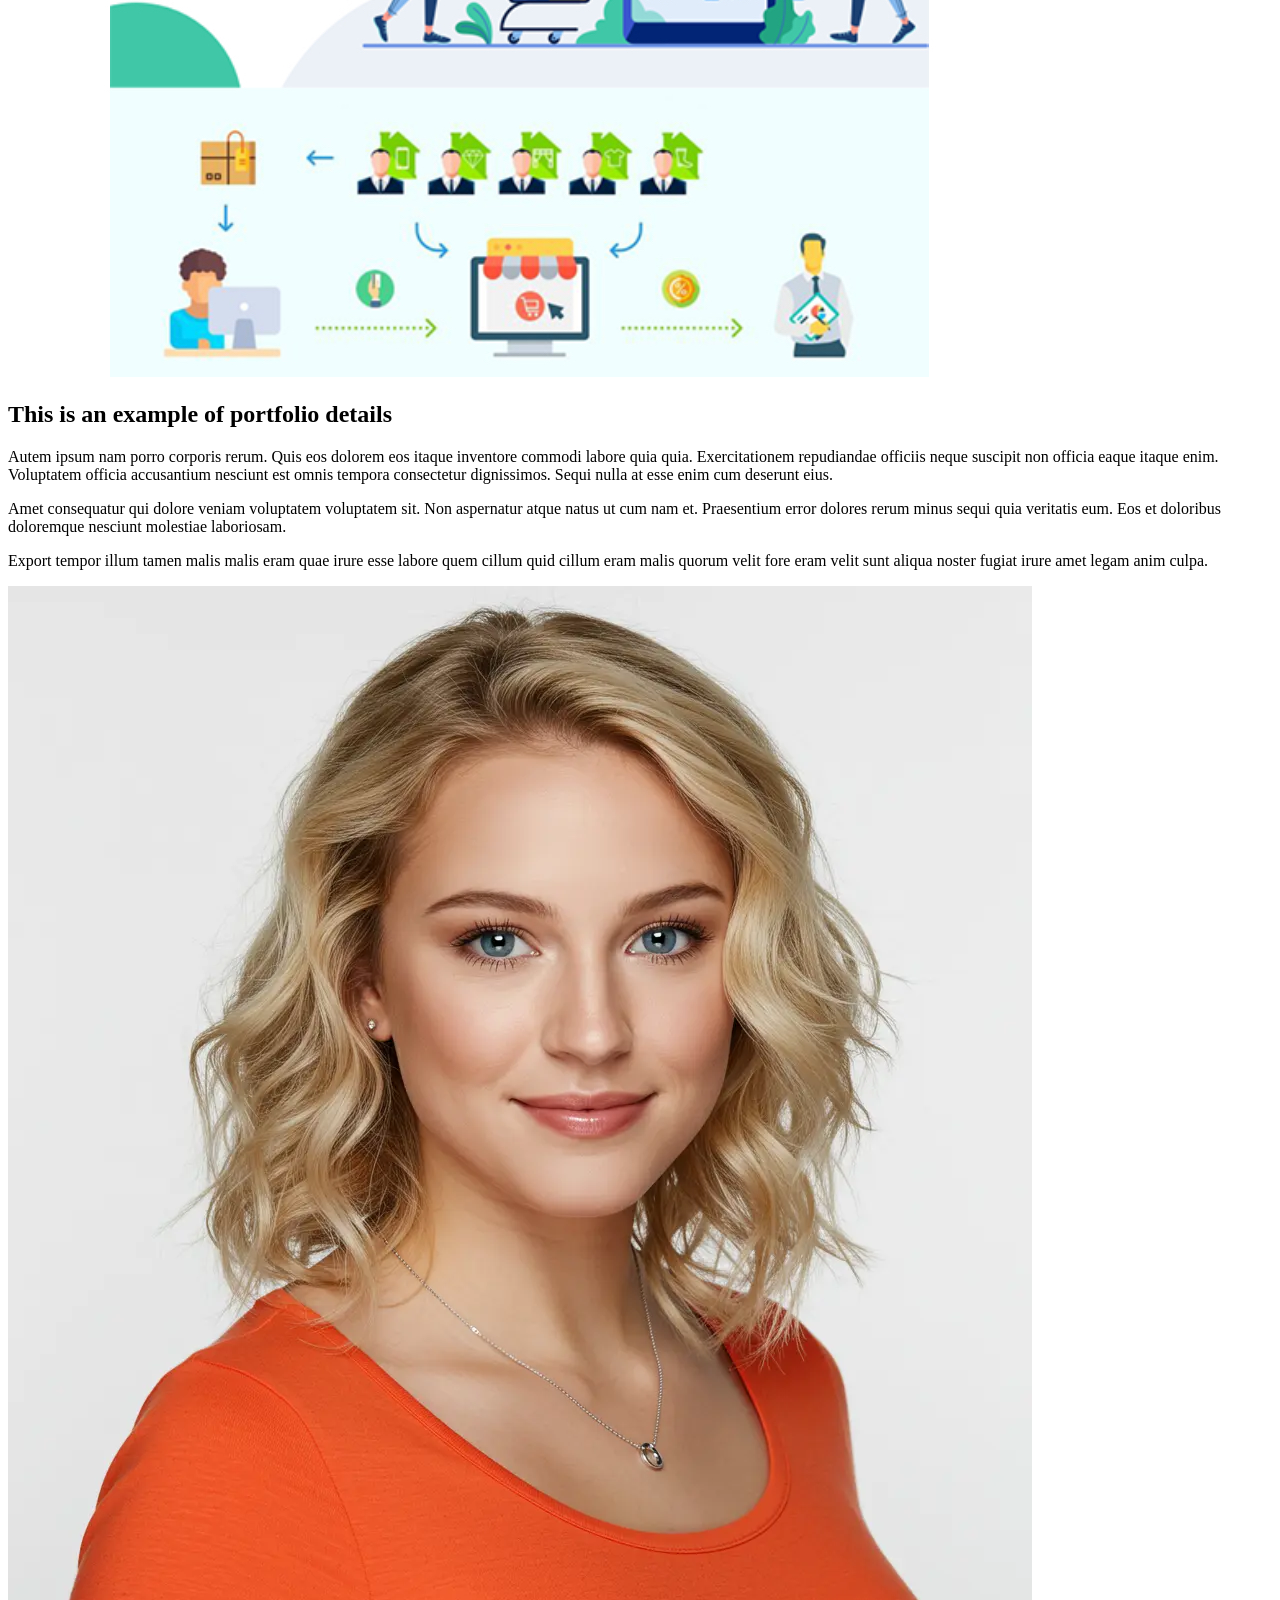
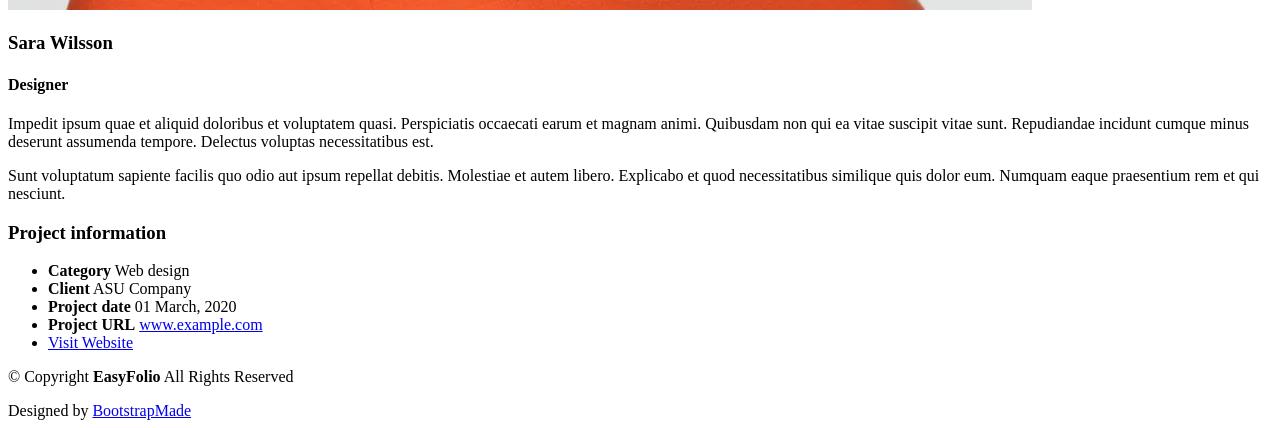
==== commit 0477534c: "update" ====
--- a/portfolio-details.html
+++ b/portfolio-details.html
@@ -115,13 +115,13 @@
 
         <div class="row gy-4 g-lg-5">
           <div class="col-lg-6">
-            <img src="assets/img/portfolio/portfolio-1.webp" class="img-fluid mb-4" alt="">
-            <img src="assets/img/portfolio/portfolio-10.webp" class="img-fluid mb-4" alt="">
-            <img src="assets/img/portfolio/portfolio-7.webp" class="img-fluid mb-4" alt="">
-            <img src="assets/img/portfolio/portfolio-4.webp" class="img-fluid mb-4" alt="">
-            <img src="assets/img/portfolio/portfolio-5.webp" class="img-fluid mb-4" alt="">
-            <img src="assets/img/portfolio/portfolio-11.webp" class="img-fluid mb-4" alt="">
-            <img src="assets/img/portfolio/portfolio-8.webp" class="img-fluid mb-4" alt="">
+            <img src="assets/img/portfolio/admin.jpg" class="img-fluid mb-4" alt="">
+            <img src="assets/img/portfolio/ai image.jpg" class="img-fluid mb-4" alt="">
+            <img src="assets/img/portfolio/product showcase.jpg" class="img-fluid mb-4" alt="">
+            <img src="assets/img/portfolio/business.jpg" class="img-fluid mb-4" alt="">
+            <img src="assets/img/portfolio/ai chat bot.jpg" class="img-fluid mb-4" alt="">
+            <img src="assets/img/portfolio/portfolio.jpg" class="img-fluid mb-4" alt="">
+            <img src="assets/img/portfolio/multi vendor.jpg" class="img-fluid mb-4" alt="">
           </div>
 
           <div class="col-lg-6">
